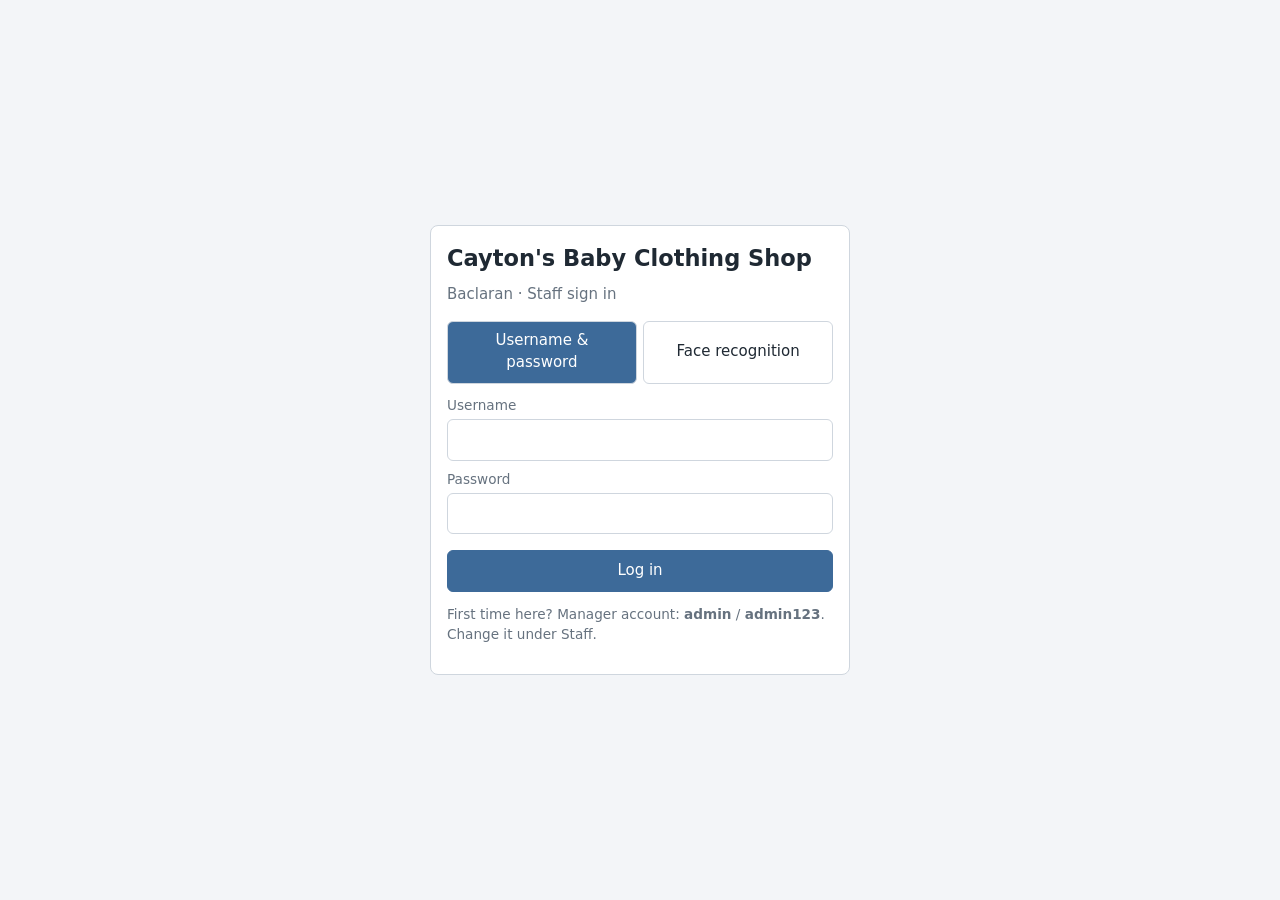
==== index.html @ aa650aa8 "Rename caytons-pos.html to index.html" ====
<!DOCTYPE html>
<html lang="en">
<head>
    <link rel="stylesheet" href="mamamo.css">
<meta charset="utf-8">
<meta name="viewport" content="width=device-width, initial-scale=1, viewport-fit=cover">
<title>Cayton's Baby Clothing Shop - POS</title>
</head>
<body>
<section id="login">
 <div class="card">
  <h1>Cayton's Baby Clothing Shop</h1>
  <p style="color:var(--mut);margin-top:0">Baclaran · Staff sign in</p>
  <div class="tabs"><button id="tPw" class="on">Username &amp; password</button><button id="tFace">Face recognition</button></div>
  <div id="pwBox">
   <label for="lu">Username</label><input id="lu" autocomplete="username">
   <label for="lp">Password</label><input id="lp" type="password" autocomplete="current-password">
   <button class="pri" id="doLogin" style="width:100%;margin-top:1rem">Log in</button>
   <p style="color:var(--mut);font-size:.85rem">First time here? Manager account: <b>admin</b> / <b>admin123</b>. Change it under Staff.</p>
  </div>
  <div id="faceBox" class="hide">
   <video id="lv" muted playsinline></video>
   <div class="row" style="margin-top:.7rem"><button class="pri" id="faceLogin">Scan &amp; log in</button><button id="faceClock">Clock in / out only</button></div>
  </div>
  <div id="lmsg"></div>
 </div>
</section>

<div id="app" class="hide">
 <header><h1>Cayton's Baby Clothing Shop </h1>
  <div class="who"><span id="uname"></span><span class="role" id="urole"></span><button id="logout">Log out</button></div></header>
 <nav id="nav"></nav>
 <main id="view"></main>
</div>
<div id="toast" class="hide"></div>

<script>
'use strict';
const K='cayton_pos_v1',SK='cayton_session';
const $=s=>document.querySelector(s);
const esc=s=>String(s).replace(/[&<>"']/g,c=>({'&':'&amp;','<':'&lt;','>':'&gt;','"':'&quot;',"'":'&#39;'}[c]));
const peso=n=>'₱'+Number(n).toLocaleString('en-PH',{minimumFractionDigits:2,maximumFractionDigits:2});
const store={get(k){try{return localStorage.getItem(k)}catch(e){return null}},set(k,v){try{localStorage.setItem(k,v);return true}catch(e){return false}}};
const uid=()=>Date.now().toString(36)+Math.random().toString(36).slice(2,6);
const today=()=>{const d=new Date();return d.getFullYear()+'-'+String(d.getMonth()+1).padStart(2,'0')+'-'+String(d.getDate()).padStart(2,'0')};
const tm=t=>t?new Date(t).toLocaleTimeString('en-PH',{hour:'2-digit',minute:'2-digit'}):'—';
const dt=t=>new Date(t).toLocaleString('en-PH',{dateStyle:'medium',timeStyle:'short'});
const ph=(e,c)=>'data:image/svg+xml;utf8,'+encodeURIComponent(`<svg xmlns="http://www.w3.org/2000/svg" width="200" height="200"><rect width="200" height="200" fill="${c}"/><text x="100" y="125" font-size="90" text-anchor="middle">${e}</text></svg>`);
async function hash(s){try{const b=await crypto.subtle.digest('SHA-256',new TextEncoder().encode(s));return[...new Uint8Array(b)].map(x=>x.toString(16).padStart(2,'0')).join('')}catch(e){return'p:'+btoa(unescape(encodeURIComponent(s)))}}
let db,me=null,cart=[],stream=null,editId=null,faceTarget=null,pendingFace=null,tab='sales',q='';

async function init(){
 try{db=JSON.parse(store.get(K))}catch(e){}
 if(!db||!db.users){
  db={users:[{id:'u1',name:'Shop Manager',username:'admin',pass:await hash('admin123'),role:'Manager',face:null}],att:[],sales:[],
  products:[['Baby Onesie Set (4pc)','Bodysuits',349,25,'👕','#dbe7f3'],['Infant Mittens & Booties','Accessories',159,40,'🧦','#e8e4f0'],['Cotton Pajamas','Sleepwear',289,18,'🌙','#dfe9e3'],
  ['Newborn Swaddle Blanket','Blankets',249,15,'🍼','#f1e8dc'],['Knitted Baby Beanie','Accessories',129,30,'🧢','#e9edf2'],['Baby Romper','Rompers',319,20,'👶','#f0e2e2'],
  ['Baby Bibs (5pc)','Accessories',199,35,'🎀','#e3ecef'],['Toddler Shorts','Bottoms',179,22,'🩳','#e6e9dc']].map((p,i)=>({id:'p'+i,name:p[0],cat:p[1],price:p[2],stock:p[3],img:ph(p[4],p[5])}))};
  save();
 }
 try{const s=JSON.parse(store.get(SK)||'null');if(s)me=db.users.find(u=>u.id===s)||null}catch(e){}
 me?enter():showLogin();
}
function save(){if(!store.set(K,JSON.stringify(db)))toast('Could not save — browser storage is full or blocked.','err')}
let tt;function toast(m,k){const t=$('#toast');t.textContent=m;t.className=k||'';clearTimeout(tt);tt=setTimeout(()=>t.className='hide',3500)}
const msg=(el,m,k)=>el.innerHTML=m?`<div class="msg ${k||''}">${esc(m)}</div>`:'';

/* ---------- Camera + face matching (grayscale pixel-pattern comparison) ---------- */
async function cam(v){
 try{stopCam();stream=await navigator.mediaDevices.getUserMedia({video:{facingMode:'user'}});v.srcObject=stream;await v.play();return true}catch(e){return false}
}
function stopCam(){if(stream)stream.getTracks().forEach(t=>t.stop());stream=null}
function snap(v){const c=document.createElement('canvas');c.width=320;c.height=Math.round(320*(v.videoHeight||240)/(v.videoWidth||320));c.getContext('2d').drawImage(v,0,0,c.width,c.height);return c.toDataURL('image/jpeg',.8)}
function descOf(el){
 const w=el.videoWidth||el.width,h=el.videoHeight||el.height,s=Math.min(w,h)*.7,c=document.createElement('canvas');c.width=c.height=24;
 const x=c.getContext('2d');x.drawImage(el,(w-s)/2,(h-s)/2,s,s,0,0,24,24);
 const d=x.getImageData(0,0,24,24).data,a=[];for(let i=0;i<d.length;i+=4)a.push(.3*d[i]+.59*d[i+1]+.11*d[i+2]);
 const m=a.reduce((p,n)=>p+n,0)/a.length,sd=Math.sqrt(a.reduce((p,n)=>p+(n-m)**2,0)/a.length)||1;return a.map(n=>(n-m)/sd);
}
const loadImg=src=>new Promise(r=>{const i=new Image();i.onload=()=>r(i);i.src=src});
const corr=(a,b)=>a.reduce((p,n,i)=>p+n*b[i],0)/a.length;
async function scan(v){
 const frames=[];for(let i=0;i<4;i++){frames.push(descOf(v));await new Promise(r=>setTimeout(r,250))}
 const res=[];for(const u of db.users.filter(u=>u.face)){const ref=descOf(await loadImg(u.face));res.push({u,s:Math.max(...frames.map(f=>corr(f,ref)))})}
 res.sort((a,b)=>b.s-a.s);return res;
}
async function faceMatch(v,out){
 if(!stream){msg(out,'Camera is not on. Allow camera access and try again.','err');return null}
 if(!db.users.some(u=>u.face)){msg(out,'No faces are enrolled yet. Log in with a password and enroll under Staff.','err');return null}
 msg(out,'Scanning… hold still and look at the camera.');
 const r=await scan(v),best=r[0];
 if(!best||best.s<.72||(r[1]&&best.s-r[1].s<.04)){msg(out,'Face not recognized. Face the camera in good light, or use your password.','err');return null}
 return best.u;
}

/* ---------- Login ---------- */
function showLogin(){$('#app').classList.add('hide');$('#login').classList.remove('hide');setLoginTab('pw')}
async function setLoginTab(t){
 $('#tPw').classList.toggle('on',t==='pw');$('#tFace').classList.toggle('on',t==='face');
 $('#pwBox').classList.toggle('hide',t!=='pw');$('#faceBox').classList.toggle('hide',t!=='face');msg($('#lmsg'),'');
 if(t==='face'){if(!await cam($('#lv')))msg($('#lmsg'),'Camera unavailable. Allow camera access in your browser, or use username & password.','err')}else stopCam();
}
$('#tPw').onclick=()=>setLoginTab('pw');$('#tFace').onclick=()=>setLoginTab('face');
$('#doLogin').onclick=async()=>{
 const n=$('#lu').value.trim().toLowerCase(),p=$('#lp').value,u=db.users.find(x=>x.username.toLowerCase()===n);
 if(!n||!p)return msg($('#lmsg'),'Enter your username and password.','err');
 if(!u||u.pass!==await hash(p))return msg($('#lmsg'),'Incorrect username or password.','err');
 $('#lp').value='';login(u,'Password');
};
$('#lp').onkeydown=e=>{if(e.key==='Enter')$('#doLogin').click()};
$('#faceLogin').onclick=async()=>{const u=await faceMatch($('#lv'),$('#lmsg'));if(u)login(u,'Face')};
$('#faceClock').onclick=async()=>{
 const u=await faceMatch($('#lv'),$('#lmsg'));if(!u)return;
 const open=db.att.find(a=>a.uid===u.id&&!a.out);
 if(open){open.out=Date.now();msg($('#lmsg'),`${u.name}: time out recorded at ${tm(open.out)}.`,'ok')}
 else{clockIn(u,'Face');msg($('#lmsg'),`${u.name}: time in recorded at ${tm(Date.now())}.`,'ok')}
 save();
};
function clockIn(u,method){
 if(db.att.some(a=>a.uid===u.id&&!a.out))return;
 const n=new Date();db.att.push({id:uid(),uid:u.id,name:u.name,role:u.role,date:today(),in:n.getTime(),out:null,method,late:n.getHours()>=10&&n.getMinutes()>=0&&(n.getHours()>10||n.getMinutes()>0)});
}
function login(u,method){stopCam();me=u;clockIn(u,method);save();store.set(SK,JSON.stringify(u.id));enter()}
$('#logout').onclick=()=>{
 const open=db.att.find(a=>a.uid===me.id&&!a.out);if(open)open.out=Date.now();
 save();store.set(SK,'null');me=null;cart=[];stopCam();showLogin();
};

/* ---------- Shell ---------- */
const TABS=[['sales','Sales / Cashier'],['inv','Inventory Management','M'],['att','Attendance Tracking'],['hist','Transaction History'],['staff','Staff / Face Enrollment','M']];
function enter(){
 $('#login').classList.add('hide');$('#app').classList.remove('hide');
 $('#uname').textContent=me.name;$('#urole').textContent=me.role;
 tab='sales';render();
}
function render(){
 stopCamIfLeaving();
 $('#nav').innerHTML=TABS.filter(t=>!t[2]||me.role==='Manager').map(t=>`<button data-t="${t[0]}" class="${t[0]===tab?'on':''}">${t[1]}</button>`).join('');
 ({sales:vSales,inv:vInv,att:vAtt,hist:vHist,staff:vStaff})[tab]();
}
function stopCamIfLeaving(){if(tab!=='staff')stopCam()}
$('#nav').onclick=e=>{const b=e.target.closest('button');if(b){tab=b.dataset.t;render()}};

/* ---------- Sales ---------- */
const total=()=>cart.reduce((s,c)=>{const p=db.products.find(x=>x.id===c.id);return s+(p?p.price*c.q:0)},0);
function vSales(){
 $('#view').innerHTML=`<div class="split"><div class="card"><h2>Products</h2><input id="srch" placeholder="Search name or category" value="${esc(q)}"><div class="grid" id="pg"></div></div>
 <div class="card" style="align-self:start"><h2>Cart</h2><div id="cart"></div></div></div>`;
 $('#srch').oninput=e=>{q=e.target.value;prods()};prods();drawCart();
}
function prods(){
 const f=db.products.filter(p=>(p.name+p.cat).toLowerCase().includes(q.toLowerCase()));
 $('#pg').innerHTML=f.map(p=>`<button class="prod ${p.stock<1?'out':''}" data-add="${p.id}"><img src="${p.img}" alt=""><div><b>${esc(p.name)}</b><small>${esc(p.cat)}</small><div class="pr">${peso(p.price)}</div><small>${p.stock<1?'Out of stock':p.stock+' in stock'}</small></div></button>`).join('')||'<p>No products match your search.</p>';
 $('#pg').onclick=e=>{const b=e.target.closest('[data-add]');if(b)addCart(b.dataset.add)};
}
function addCart(id){
 const p=db.products.find(x=>x.id===id),c=cart.find(x=>x.id===id);
 if(p.stock<1)return toast(`${p.name} is out of stock.`,'err');
 if(c){if(c.q>=p.stock)return toast(`Only ${p.stock} of ${p.name} in stock.`,'err');c.q++}else cart.push({id,q:1});
 drawCart();
}
function drawCart(){
 const t=total();
 $('#cart').innerHTML=(cart.length?cart.map(c=>{const p=db.products.find(x=>x.id===c.id);return`<div class="cartrow"><b>${esc(p.name)}</b><span>${peso(p.price*c.q)}</span>
 <div class="qty"><button data-d="${c.id}" aria-label="Less">−</button><span>${c.q}</span><button data-i="${c.id}" aria-label="More">+</button></div><button class="sm dng" data-r="${c.id}">Remove</button></div>`}).join(''):'<p style="color:var(--mut)">Cart is empty. Tap a product to add it.</p>')+
 `<div class="line"><span>Subtotal</span><span>${peso(t)}</span></div><div class="line tot"><span>Total</span><span>${peso(t)}</span></div>
 <label for="cash">Cash received (₱)</label><input id="cash" type="number" min="0" step="0.01" inputmode="decimal">
 <div class="line"><span>Change</span><b id="chg">${peso(0)}</b></div><div id="smsg"></div>
 <button class="pri" id="done" style="width:100%;margin-top:.5rem">Complete Sale</button>`;
 $('#cash').oninput=()=>{const c=parseFloat($('#cash').value)||0;$('#chg').textContent=peso(Math.max(0,c-total()))};
 $('#done').onclick=complete;
}
$('#view').addEventListener('click',e=>{
 const b=e.target.closest('[data-i],[data-d],[data-r]');if(!b||tab!=='sales')return;
 const id=b.dataset.i||b.dataset.d||b.dataset.r,c=cart.find(x=>x.id===id),p=db.products.find(x=>x.id===id);
 if(b.dataset.i){if(c.q>=p.stock)return toast(`Only ${p.stock} of ${p.name} in stock.`,'err');c.q++}
 else if(b.dataset.d){c.q--;if(c.q<1)cart=cart.filter(x=>x!==c)}else cart=cart.filter(x=>x!==c);
 drawCart();
});
function complete(){
 const out=$('#smsg'),t=total(),cash=parseFloat($('#cash').value);
 if(!cart.length)return msg(out,'Add at least one item to the cart.','err');
 for(const c of cart){const p=db.products.find(x=>x.id===c.id);if(c.q>p.stock)return msg(out,`Out of stock: only ${p.stock} of ${p.name} left.`,'err')}
 if(isNaN(cash)||cash<t)return msg(out,`Cash received must be at least ${peso(t)}.`,'err');
 const items=cart.map(c=>{const p=db.products.find(x=>x.id===c.id);p.stock-=c.q;return{name:p.name,price:p.price,q:c.q}});
 const s={id:uid(),no:'S'+String(db.sales.length+1).padStart(5,'0'),ts:Date.now(),by:me.name,items,total:t,cash,change:cash-t};
 db.sales.push(s);save();cart=[];toast(`Sale ${s.no} complete. Change: ${peso(s.change)}`);vSales();
}

/* ---------- Inventory ---------- */
function vInv(){
 const p=editId&&db.products.find(x=>x.id===editId);
 $('#view').innerHTML=`<div class="card" style="margin-bottom:1rem"><h2>${p?'Edit product':'Add product'}</h2>
 <div class="row" style="align-items:end"><div><label>Item name</label><input id="pn" value="${p?esc(p.name):''}"></div><div><label>Category</label><input id="pc" value="${p?esc(p.cat):''}"></div>
 <div><label>Price (₱)</label><input id="pp" type="number" min="0" step="0.01" value="${p?p.price:''}"></div><div><label>Stock</label><input id="ps" type="number" min="0" step="1" value="${p?p.stock:''}"></div></div>
 <label>Image (optional)</label><input id="pi" type="file" accept="image/*"><div id="imsg"></div>
 <div class="row" style="margin-top:.8rem;justify-content:flex-start"><button class="pri" id="psave">${p?'Save changes':'Add product'}</button>${p?'<button id="pcancel">Cancel</button>':''}</div></div>
 <div class="card tw"><h2>Inventory</h2><table><thead><tr><th>Image</th><th>Item name</th><th>Category</th><th>Price (₱)</th><th>Stock</th><th>Actions</th></tr></thead><tbody>
 ${db.products.map(x=>`<tr><td><img src="${x.img}" alt=""></td><td>${esc(x.name)}</td><td>${esc(x.cat)}</td><td>${peso(x.price)}</td><td>${x.stock<1?'<span style="color:var(--err)">Out of stock</span>':x.stock}</td>
 <td><button class="sm" data-e="${x.id}">Edit</button> <button class="sm dng" data-x="${x.id}">Delete</button></td></tr>`).join('')||'<tr><td colspan="6">No products yet. Add your first item above.</td></tr>'}</tbody></table></div>`;
 $('#psave').onclick=saveProd;if(p)$('#pcancel').onclick=()=>{editId=null;vInv()};
 document.querySelectorAll('[data-e]').forEach(b=>b.onclick=()=>{editId=b.dataset.e;vInv();scrollTo(0,0)});
 document.querySelectorAll('[data-x]').forEach(b=>b.onclick=()=>{const x=db.products.find(y=>y.id===b.dataset.x);if(confirm(`Delete "${x.name}"?`)){db.products=db.products.filter(y=>y!==x);cart=cart.filter(c=>c.id!==x.id);save();vInv()}});
}
function resize(file,max){return new Promise((res,rej)=>{const r=new FileReader();r.onload=()=>{const i=new Image();i.onload=()=>{const k=Math.min(1,max/Math.max(i.width,i.height)),c=document.createElement('canvas');c.width=i.width*k;c.height=i.height*k;c.getContext('2d').drawImage(i,0,0,c.width,c.height);res(c.toDataURL('image/jpeg',.8))};i.onerror=rej;i.src=r.result};r.onerror=rej;r.readAsDataURL(file)})}
async function saveProd(){
 const n=$('#pn').value.trim(),c=$('#pc').value.trim()||'General',pr=parseFloat($('#pp').value),st=parseInt($('#ps').value,10),f=$('#pi').files[0];
 if(!n)return msg($('#imsg'),'Enter an item name.','err');
 if(isNaN(pr)||pr<0)return msg($('#imsg'),'Enter a valid price in ₱.','err');
 if(isNaN(st)||st<0)return msg($('#imsg'),'Enter a valid stock quantity.','err');
 let img;if(f){try{img=await resize(f,300)}catch(e){return msg($('#imsg'),'That image could not be read. Try a JPG or PNG.','err')}}
 const p=editId&&db.products.find(x=>x.id===editId);
 if(p){Object.assign(p,{name:n,cat:c,price:pr,stock:st});if(img)p.img=img}
 else db.products.push({id:uid(),name:n,cat:c,price:pr,stock:st,img:img||ph('🧸','#e6edf5')});
 save();editId=null;toast('Product saved.');vInv();
}

/* ---------- Attendance ---------- */
function vAtt(){
 const rows=db.att.filter(a=>me.role==='Manager'||a.uid===me.id).slice().reverse();
 $('#view').innerHTML=`<div class="card tw"><h2>Attendance Tracking</h2><p style="color:var(--mut);margin-top:0">Time in is logged at every login. Time out is logged at logout. Late means time in after 10:00 AM.</p>
 <table><thead><tr><th>Staff name</th><th>Role</th><th>Date</th><th>Time in</th><th>Time out</th><th>Method</th><th>Status</th></tr></thead><tbody>
 ${rows.map(a=>`<tr><td>${esc(a.name)}</td><td>${esc(a.role)}</td><td>${esc(a.date)}</td><td>${tm(a.in)}</td><td>${tm(a.out)}</td><td>${esc(a.method)}</td><td>${a.out?'Completed':'On duty'}${a.late?' · Late':''}</td></tr>`).join('')||'<tr><td colspan="7">No attendance records yet.</td></tr>'}</tbody></table></div>`;
}

/* ---------- History ---------- */
function vHist(){
 const rev=db.sales.reduce((s,x)=>s+x.total,0),n=db.sales.reduce((s,x)=>s+x.items.reduce((a,i)=>a+i.q,0),0);
 $('#view').innerHTML=`<div class="stats"><div class="card"><span>Total sales revenue</span><b>${peso(rev)}</b></div><div class="card"><span>Transactions</span><b>${db.sales.length}</b></div><div class="card"><span>Items sold</span><b>${n}</b></div></div>
 <div class="card tw"><h2>Transaction History</h2><table><thead><tr><th>No.</th><th>Date</th><th>Cashier</th><th>Items bought</th><th>Total paid</th><th>Cash</th><th>Change</th></tr></thead><tbody>
 ${db.sales.slice().reverse().map(s=>`<tr><td>${s.no}</td><td>${dt(s.ts)}</td><td>${esc(s.by)}</td><td>${s.items.map(i=>`${esc(i.name)} × ${i.q}`).join('<br>')}</td><td><b>${peso(s.total)}</b></td><td>${peso(s.cash)}</td><td>${peso(s.change)}</td></tr>`).join('')||'<tr><td colspan="7">No sales yet. Completed sales appear here.</td></tr>'}</tbody></table></div>`;
}

/* ---------- Staff & face enrollment ---------- */
async function vStaff(){
 faceTarget=null;pendingFace=null;
 $('#view').innerHTML=`<div class="split"><div class="card"><h2>Add staff</h2>
 <label>Full name</label><input id="sn"><label>Username</label><input id="su" autocomplete="off"><label>Password</label><input id="sp" type="password" autocomplete="new-password">
 <label>Role</label><select id="sr"><option>Crew</option><option>Manager</option></select><div id="smsg"></div>
 <button class="pri" id="sadd" style="margin-top:.8rem">Add staff</button></div>
 <div class="card"><h2>Face enrollment</h2><p id="ft" style="color:var(--mut);margin-top:0">Capturing for: the new staff in the form.</p>
 <video id="sv" muted playsinline></video><div id="cmsg"></div>
 <div class="row" style="margin-top:.6rem;justify-content:flex-start"><button class="pri" id="cap">Capture face</button></div>
 <img id="prev" class="snap hide" alt="Captured face" style="margin-top:.6rem"></div></div>
 <div class="card tw" style="margin-top:1rem"><h2>Staff</h2><table><thead><tr><th>Photo</th><th>Name</th><th>Username</th><th>Role</th><th>Face</th><th>Actions</th></tr></thead><tbody>
 ${db.users.map(u=>`<tr><td>${u.face?`<img src="${u.face}" alt="">`:'—'}</td><td>${esc(u.name)}</td><td>${esc(u.username)}</td><td>${esc(u.role)}</td><td>${u.face?'Enrolled':'Not enrolled'}</td>
 <td><button class="sm" data-f="${u.id}">${u.face?'Re-capture face':'Enroll face'}</button> <button class="sm" data-p="${u.id}">New password</button> ${u.id!==me.id?`<button class="sm dng" data-x="${u.id}">Remove</button>`:''}</td></tr>`).join('')}</tbody></table></div>`;
 if(!await cam($('#sv')))msg($('#cmsg'),'Camera unavailable. Allow camera access in your browser to capture faces.','err');
 $('#cap').onclick=capture;$('#sadd').onclick=addStaff;
 document.querySelectorAll('[data-f]').forEach(b=>b.onclick=()=>{faceTarget=b.dataset.f;$('#ft').textContent='Capturing for: '+db.users.find(u=>u.id===faceTarget).name;scrollTo(0,0)});
 document.querySelectorAll('[data-p]').forEach(b=>b.onclick=async()=>{const u=db.users.find(x=>x.id===b.dataset.p),p=prompt('New password for '+u.name+' (min 6 characters):');if(p===null)return;if(p.length<6)return toast('Password must be at least 6 characters.','err');u.pass=await hash(p);save();toast('Password updated.')});
 document.querySelectorAll('[data-x]').forEach(b=>b.onclick=()=>{const u=db.users.find(x=>x.id===b.dataset.x);if(confirm(`Remove ${u.name}? Their attendance records are kept.`)){db.users=db.users.filter(x=>x!==u);save();vStaff()}});
}
function capture(){
 const v=$('#sv');if(!stream||!v.videoWidth)return msg($('#cmsg'),'Camera is not ready.','err');
 const img=snap(v);$('#prev').src=img;$('#prev').classList.remove('hide');
 if(faceTarget){const u=db.users.find(x=>x.id===faceTarget);u.face=img;save();toast(`Face saved for ${u.name}.`);vStaff()}
 else{pendingFace=img;msg($('#cmsg'),'Face captured. Fill in the form and tap Add staff.','ok')}
}
async function addStaff(){
 const n=$('#sn').value.trim(),u=$('#su').value.trim(),p=$('#sp').value,out=$('#smsg');
 if(!n||!u)return msg(out,'Enter the full name and a username.','err');
 if(p.length<6)return msg(out,'Password must be at least 6 characters.','err');
 if(db.users.some(x=>x.username.toLowerCase()===u.toLowerCase()))return msg(out,'That username is already taken.','err');
 db.users.push({id:uid(),name:n,username:u,pass:await hash(p),role:$('#sr').value,face:pendingFace});
 save();toast(pendingFace?`${n} added with face enrolled.`:`${n} added. Capture a face to enable face login.`);vStaff();
}
init();
</script>
</body>
</html>
---- mamamo.css ----
:root{--bg:#f3f5f8;--card:#fff;--ink:#1f2933;--mut:#66727f;--line:#cfd6de;--acc:#3d6a99;--accink:#fff;--soft:#e6edf5;--err:#b3261e;--ok:#2e7d4f;
box-sizing:border-box;padding-top:env(safe-area-inset-top,0px);padding-bottom:env(safe-area-inset-bottom,0px)}
@media(prefers-color-scheme:dark){:root:not([data-theme="light"]){--bg:#15191e;--card:#1e242b;--ink:#e8ecf0;--mut:#9aa6b2;--line:#38424d;--acc:#7fa8d4;--accink:#10151a;--soft:#27313b;--err:#f2867f;--ok:#6fcf97}}
:root[data-theme="dark"]{--bg:#15191e;--card:#1e242b;--ink:#e8ecf0;--mut:#9aa6b2;--line:#38424d;--acc:#7fa8d4;--accink:#10151a;--soft:#27313b;--err:#f2867f;--ok:#6fcf97}
*{box-sizing:border-box}
body{margin:0;background:var(--bg);color:var(--ink);font:15px/1.45 "Trebuchet MS","Segoe UI",system-ui,sans-serif}
h1,h2,h3{margin:0 0 .6rem;font-weight:700}h2{font-size:1.15rem}h3{font-size:1rem}
button,input,select{font:inherit;color:inherit}
input,select{width:100%;padding:.55rem .6rem;border:1px solid var(--line);border-radius:6px;background:var(--card)}
label{display:block;font-size:.85rem;color:var(--mut);margin:.6rem 0 .2rem}
button{padding:.55rem .9rem;border:1px solid var(--line);border-radius:6px;background:var(--card);cursor:pointer}
button:hover{background:var(--soft)}button.pri{background:var(--acc);color:var(--accink);border-color:var(--acc)}button.pri:hover{opacity:.9}
button.dng{color:var(--err)}button.sm{padding:.25rem .55rem;font-size:.85rem}
:focus-visible{outline:2px solid var(--acc);outline-offset:2px}
.card{background:var(--card);border:1px solid var(--line);border-radius:8px;padding:1rem}
.hide{display:none!important}
header{background:var(--card);border-bottom:1px solid var(--line);padding:.6rem 1rem;display:flex;flex-wrap:wrap;gap:.6rem;align-items:center;justify-content:space-between}
header h1{margin:0;font-size:1.1rem}.who{display:flex;gap:.7rem;align-items:center}.role{font-size:.8rem;border:1px solid var(--line);border-radius:99px;padding:.1rem .6rem;color:var(--mut)}
nav{display:flex;flex-wrap:wrap;gap:.4rem;padding:.6rem 1rem;background:var(--card);border-bottom:1px solid var(--line)}
nav button{border-color:transparent}nav button.on{background:var(--acc);color:var(--accink)}
main{padding:1rem;max-width:1280px;margin:0 auto}
.split{display:grid;grid-template-columns:1fr 350px;gap:1rem}
@media(max-width:860px){.split{grid-template-columns:1fr}}
.grid{display:grid;grid-template-columns:repeat(auto-fill,minmax(150px,1fr));gap:.7rem;margin-top:.7rem}
.prod{border:1px solid var(--line);border-radius:8px;overflow:hidden;background:var(--card);text-align:left;padding:0;display:block;width:100%}
.prod img{width:100%;aspect-ratio:1;object-fit:cover;display:block;background:var(--soft)}
.prod div{padding:.5rem .6rem}.prod b{display:block}.prod small{color:var(--mut)}.prod .pr{font-weight:700;color:var(--acc)}
.prod.out{opacity:.5}
table{width:100%;border-collapse:collapse}th,td{text-align:left;padding:.5rem;border-bottom:1px solid var(--line);vertical-align:middle}
th{font-size:.85rem;color:var(--mut)}.tw{overflow-x:auto}td img{width:44px;height:44px;object-fit:cover;border-radius:6px;border:1px solid var(--line)}
.row{display:flex;gap:.5rem;align-items:center}.row>*{flex:1}.row>button{flex:0 0 auto}
.line{display:flex;justify-content:space-between;padding:.25rem 0}.tot{font-size:1.3rem;font-weight:700;border-top:1px solid var(--line);margin-top:.4rem;padding-top:.5rem}
.qty{display:flex;gap:.3rem;align-items:center}.qty button{padding:.1rem .55rem}
.cartrow{display:grid;grid-template-columns:1fr auto;gap:.2rem .6rem;padding:.5rem 0;border-bottom:1px solid var(--line)}
.stats{display:flex;gap:1rem;flex-wrap:wrap;margin-bottom:1rem}.stats .card{flex:1;min-width:160px}.stats b{font-size:1.5rem;display:block}
video,.snap{width:100%;max-width:360px;aspect-ratio:4/3;background:#000;border-radius:8px;border:1px solid var(--line);object-fit:cover;display:block}
.msg{margin:.6rem 0;padding:.5rem .7rem;border-radius:6px;font-size:.9rem;border:1px solid var(--line);background:var(--soft)}.msg.err{color:var(--err);border-color:var(--err)}.msg.ok{color:var(--ok);border-color:var(--ok)}
#login{min-height:100vh;display:grid;place-items:center;padding:1rem}#login .card{width:100%;max-width:420px}
.tabs{display:flex;gap:.4rem;margin-bottom:.8rem}.tabs button{flex:1}.tabs button.on{background:var(--acc);color:var(--accink)}
#toast{position:fixed;left:50%;bottom:calc(1rem + env(safe-area-inset-bottom,0px));transform:translateX(-50%);padding:.6rem 1rem;border-radius:8px;background:var(--ink);color:var(--bg);z-index:9;max-width:90%}
#toast.err{background:var(--err);color:#fff}
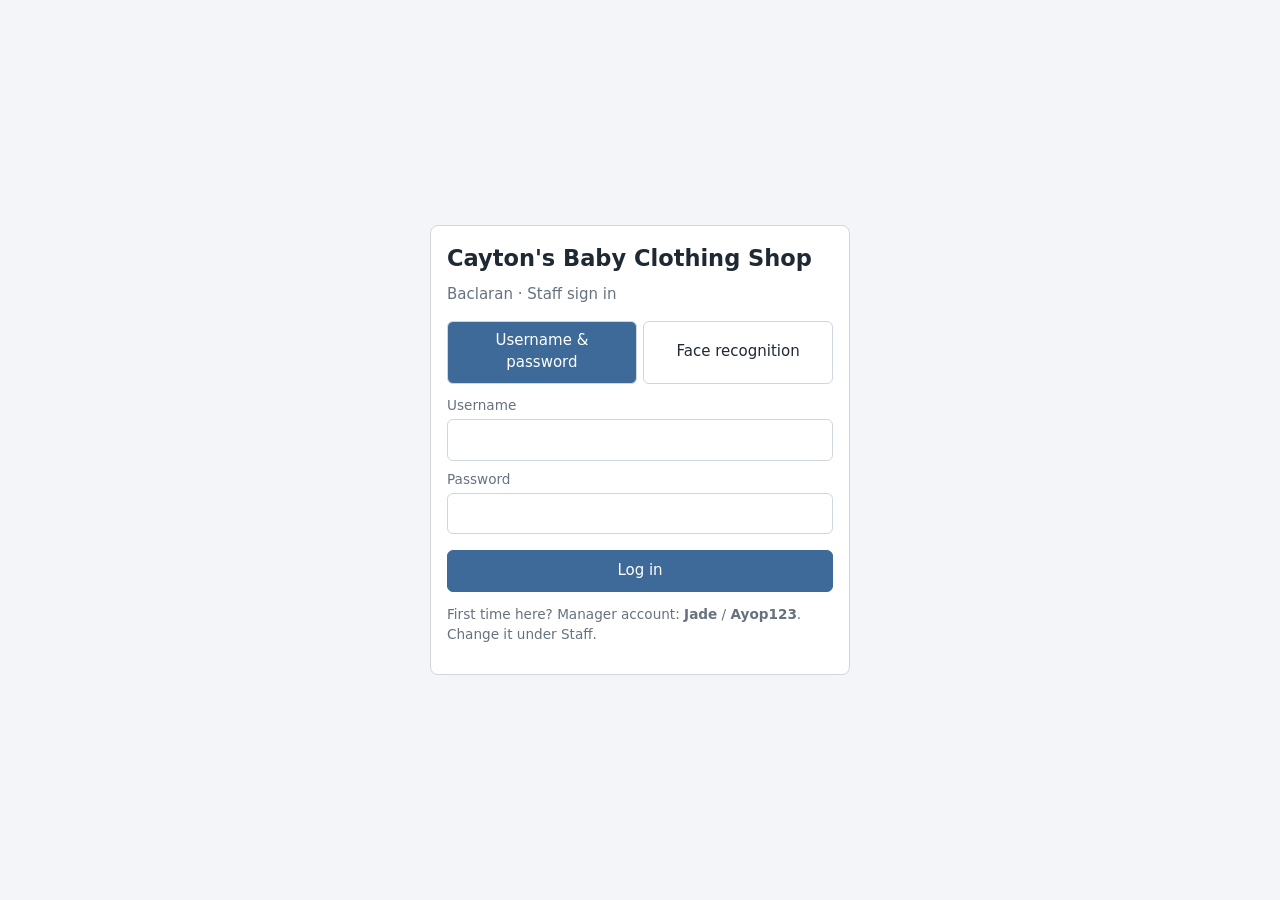
==== commit efce8725: "Update index.html" ====
--- a/index.html
+++ b/index.html
@@ -16,7 +16,7 @@
    <label for="lu">Username</label><input id="lu" autocomplete="username">
    <label for="lp">Password</label><input id="lp" type="password" autocomplete="current-password">
    <button class="pri" id="doLogin" style="width:100%;margin-top:1rem">Log in</button>
-   <p style="color:var(--mut);font-size:.85rem">First time here? Manager account: <b>admin</b> / <b>admin123</b>. Change it under Staff.</p>
+   <p style="color:var(--mut);font-size:.85rem">First time here? Manager account: <b>Jade</b> / <b>Ayop123</b>. Change it under Staff.</p>
   </div>
   <div id="faceBox" class="hide">
    <video id="lv" muted playsinline></video>
@@ -52,7 +52,7 @@
 async function init(){
  try{db=JSON.parse(store.get(K))}catch(e){}
  if(!db||!db.users){
-  db={users:[{id:'u1',name:'Shop Manager',username:'admin',pass:await hash('admin123'),role:'Manager',face:null}],att:[],sales:[],
+  db={users:[{id:'u1',name:'Shop Manager',username:'Jade',pass:await hash('Ayop123'),role:'Manager',face:null}],att:[],sales:[],
   products:[['Baby Onesie Set (4pc)','Bodysuits',349,25,'👕','#dbe7f3'],['Infant Mittens & Booties','Accessories',159,40,'🧦','#e8e4f0'],['Cotton Pajamas','Sleepwear',289,18,'🌙','#dfe9e3'],
   ['Newborn Swaddle Blanket','Blankets',249,15,'🍼','#f1e8dc'],['Knitted Baby Beanie','Accessories',129,30,'🧢','#e9edf2'],['Baby Romper','Rompers',319,20,'👶','#f0e2e2'],
   ['Baby Bibs (5pc)','Accessories',199,35,'🎀','#e3ecef'],['Toddler Shorts','Bottoms',179,22,'🩳','#e6e9dc']].map((p,i)=>({id:'p'+i,name:p[0],cat:p[1],price:p[2],stock:p[3],img:ph(p[4],p[5])}))};
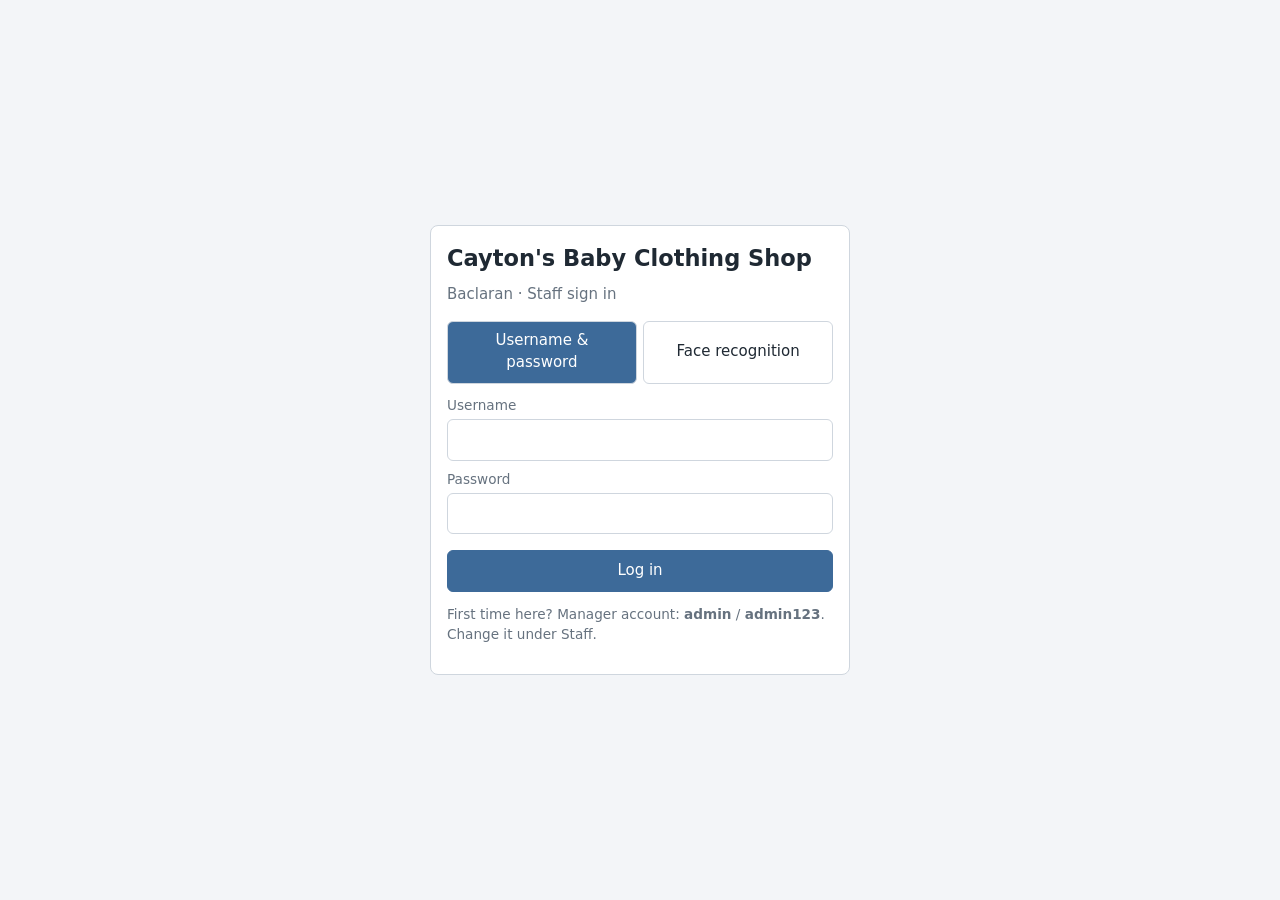
==== commit d284f6b8: "Update index.html" ====
--- a/index.html
+++ b/index.html
@@ -16,7 +16,7 @@
    <label for="lu">Username</label><input id="lu" autocomplete="username">
    <label for="lp">Password</label><input id="lp" type="password" autocomplete="current-password">
    <button class="pri" id="doLogin" style="width:100%;margin-top:1rem">Log in</button>
-   <p style="color:var(--mut);font-size:.85rem">First time here? Manager account: <b>Jade</b> / <b>Ayop123</b>. Change it under Staff.</p>
+   <p style="color:var(--mut);font-size:.85rem">First time here? Manager account: <b>admin</b> / <b>admin123</b>. Change it under Staff.</p>
   </div>
   <div id="faceBox" class="hide">
    <video id="lv" muted playsinline></video>
@@ -52,10 +52,10 @@
 async function init(){
  try{db=JSON.parse(store.get(K))}catch(e){}
  if(!db||!db.users){
-  db={users:[{id:'u1',name:'Shop Manager',username:'Jade',pass:await hash('Ayop123'),role:'Manager',face:null}],att:[],sales:[],
-  products:[['Baby Onesie Set (4pc)','Bodysuits',349,25,'👕','#dbe7f3'],['Infant Mittens & Booties','Accessories',159,40,'🧦','#e8e4f0'],['Cotton Pajamas','Sleepwear',289,18,'🌙','#dfe9e3'],
-  ['Newborn Swaddle Blanket','Blankets',249,15,'🍼','#f1e8dc'],['Knitted Baby Beanie','Accessories',129,30,'🧢','#e9edf2'],['Baby Romper','Rompers',319,20,'👶','#f0e2e2'],
-  ['Baby Bibs (5pc)','Accessories',199,35,'🎀','#e3ecef'],['Toddler Shorts','Bottoms',179,22,'🩳','#e6e9dc']].map((p,i)=>({id:'p'+i,name:p[0],cat:p[1],price:p[2],stock:p[3],img:ph(p[4],p[5])}))};
+  db={users:[{id:'u1',name:'Shop Manager',username:'admin',pass:await hash('admin123'),role:'Manager',face:null}],att:[],sales:[],
+  products:[['Baby Onesie Set (4pc)','Bodysuits',349,25,'img1','#dbe7f3'],['Infant Mittens & Booties','Accessories',159,40,'img2','#e8e4f0'],['Cotton Pajamas','Sleepwear',289,18,'img3','#dfe9e3'],
+  ['Newborn Swaddle Blanket','Blankets',249,15,'img4','#f1e8dc'],['Knitted Baby Beanie','Accessories',129,30,'img5','#e9edf2'],['Baby Romper','Rompers',319,20,'img6','#f0e2e2'],
+  ['Baby Bibs (5pc)','Accessories',199,35,'img7','#e3ecef'],['Toddler Shorts','Bottoms',179,22,'img8','#e6e9dc']].map((p,i)=>({id:'p'+i,name:p[0],cat:p[1],price:p[2],stock:p[3],img:ph(p[4],p[5])}))};
   save();
  }
  try{const s=JSON.parse(store.get(SK)||'null');if(s)me=db.users.find(u=>u.id===s)||null}catch(e){}
